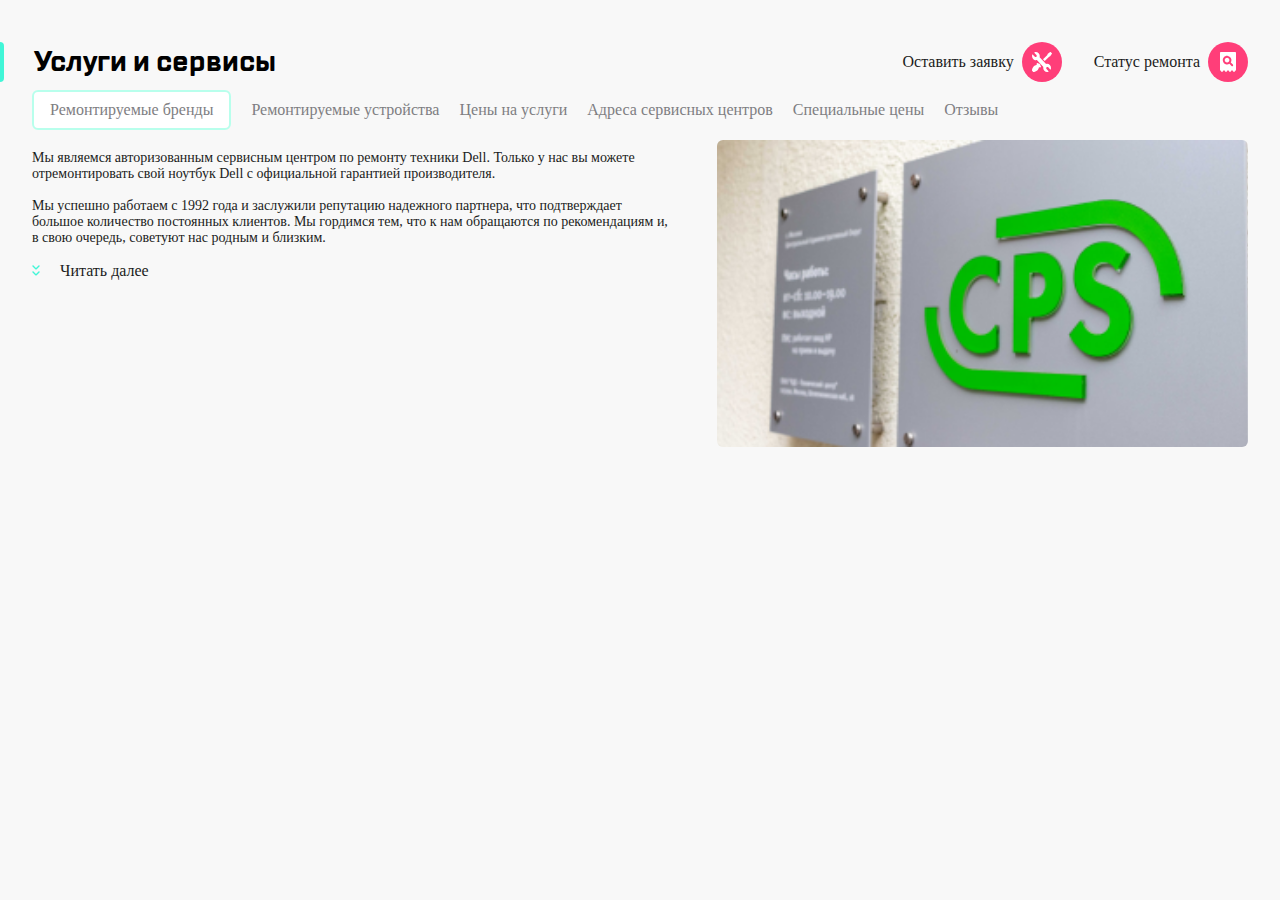
==== index.html @ 54d101b1 "Rename Index.html to index.html" ====
<!DOCTYPE html>
<html lang="ru">
<head>
	<meta charset="utf-8">
	<meta name="viewport" content="width=device-width, initial-scale=1">
	<link rel="stylesheet" type="text/css" href="css/style.css">
	<link rel="stylesheet" type="text/css" href="css/normalize.css">
	<link rel="stylesheet" type="text/css" href="fonts/stylesheet.css">
	<link rel="stylesheet" type="text/css" href="css/media.css">
	<title>Макет 1.3</title>
</head>
<body>
	<header class="header">
		<div class="header__body">
			<button class="header__gamburger">
				<img src="images/gamburger-icon.svg" alt="Меню Гамбургер">
			</button>
			<div class="header__logo">
				<a href="#">
					<img src="images/logo.svg" alt="Логотип CPS">
				</a>
			</div>

			<div class="header__connect">
				<button class="header__phone">
					<img src="images/phone-icon.svg" alt="Оставить заявку">
				</button>
				<button class="header__message">
					<img src="images/message-icon.svg" alt="Оставить заявку">
				</button>
				<button class="header__profile">
					<img src="images/profile-icon.svg" alt="Оставить заявку">
				</button>
			</div>

			<div class="header__interaction interaction">
				<button class="interaction__request">
					<img src="images/request-icon.svg" alt="Оставить заявку">
				</button>
				<button class="interaction__status">
					<img src="images/status-icon.svg" alt="Узнать статус">
				</button>
			</div>
		</div>
	</header>
	<main class="main">
		<div class="main__title">
			<h1 class="main__heading">Услуги и сервисы</h1>
			<div class="main__interaction interaction">
				<span class="interaction__title">Оставить заявку</span>
				<button class="interaction__request">
					<img src="images/request-icon.svg" alt="Оставить заявку">
				</button>
				<span class="interaction__title">Статус ремонта</span>
				<button class="interaction__status">
					<img src="images/status-icon.svg" alt="Узнать статус">
				</button>
			</div>
		</div>
		<nav class="main__slideMenu slideMenu">
			<ul class="slideMenu__items">
				<li class="slideMenu__item 
						   slideMenu__item_actived">Ремонтируемые бренды</li>
				<li class="slideMenu__item">Ремонтируемые устройства</li>
				<li class="slideMenu__item">Цены на услуги</li>
				<li class="slideMenu__item">Адреса сервисных центров</li>
				<li class="slideMenu__item">Специальные цены</li>
				<li class="slideMenu__item">Отзывы</li>
			</ul>
		</nav>
		<section class="main__description description">
			<div class="description__body">
				<p class="description__content">Мы являемся авторизованным сервисным центром по ремонту техники Dell. Только у нас вы можете отремонтировать свой ноутбук Dell с официальной гарантией производителя.</p>
				<p class="description__content description__content_hidden">Мы успешно работаем с 1992 года и заслужили репутацию надежного партнера<span class="description__span_hidden">, что подтверждает большое количество постоянных клиентов. Мы гордимся тем, что к нам обращаются по рекомендациям и, в свою очередь, советуют нас родным и близким.</span></p>
				<button class="description__readmore readmore">
					<img src="images/readmore-icon.svg" class="readmore__icon">
					Читать далее
				</button>
			</div>
			<div class="description__image"></div>
		</section>
	</main>
</body>
</html>
---- css/style.css ----
html {
  box-sizing: border-box;
}
*, *:before, *:after {
  box-sizing: inherit;
}

body {
 background: #F8F8F8;
}

.header {
  border-bottom: 1px solid #D9FFF5;
}

.header__body {
  display: flex;
  padding: 19px 16px;
  align-items: center;
  background: #fff;
}

.header__interaction {
  display: flex;
  align-items: center;
  margin-left: auto;
}

.header__interaction::before {
  display: block;
  content: "";
  height: 32px;
  width: 2px;
  background: #EAEAEA;
  border-radius: 1px;
  margin-right: 20px;
}

.header__gamburger, .interaction__request, .interaction__status, .header__phone, .header__message, .header__profile {
  width: 40px;
  height: 40px;
  border: none;
  border-radius: 50%;
  background: #FF3E79;
}

.header__gamburger {
  padding: 12px 11px;
  margin-right: 16px;
}

.header__logo {
  margin-right: 16px;
}

.header__connect {
  display: none;
  margin-left: auto;
  margin-right: 20px;
}

.header__phone {
  margin-right: 16px;
  padding: 11px;
}

.header__message {
  margin-right: 16px;
  padding-top: 11px;
  padding-bottom: 9px;
  padding-left: 10px;
  padding-right: 10px;
}

.header__profile {
  padding: 10px;
  padding-bottom: 12px;
}

.interaction__request {
  padding: 10px;
  margin-right: 16px;
}

.interaction__status {
  padding: 10px 12px;
  margin-right: 16px;
}

.main {
  padding-top: 24px;
}

.main__title {
  display: flex;
  align-items: center;
  margin-bottom: 24px;
}

.main__title::before {
  content: "";
  width: 4px;
  height: 40px;
  background: #41F6D7;
  border-radius: 0px 4px 4px 0px;
  margin-right: 12px;
}

.main__heading {
  font-family: 'TT Lakes';
  font-size: 28px;
  margin: 0;
}

.main__interaction {
  display: none;
}

.main__slideMenu {
  padding-left: 16px;
  margin-bottom: 24px;
}

.slideMenu::before {
  content: "";
  height: 40px;
  width: 24px;
  background: linear-gradient(to left, rgba(248, 248, 248, 1), rgba(248, 248, 248, 0.0001));
  position: absolute;
  right: 0;
}

.slideMenu__items {
  padding: 0;
  margin: 0;
  list-style: none;
  display: flex;
  align-items: center;
  overflow-x: scroll;
  overflow-y: hidden;
  white-space: nowrap;
}

.slideMenu__items::-webkit-scrollbar {
  display: none;
}

.slideMenu__item {
  height: 40px;
  display: flex;
  align-items: center;
  margin-right: 20px;
  font-family: 'TT Lakes';
  font-size: 16px;
  color: #7E7E82;
  font-weight: 500;
}

.slideMenu__item_actived {
  padding: 8px 16px;
  border: 2px solid #B8FFEC;
  border-radius: 6px;
  background: #fff;
}

.description__content {
  font-family: 'TT Lakes';
  font-size: 14px;
  color: #1B1C21;
  padding: 0 16px;
  margin: 0;
  margin-bottom: 16px;
}

.description__content_hidden {
  display: none;
}

.description__span_hidden {
  display: none;
}

.description__readmore {
  font-family: 'TT Lakes';
  font-size: 16px;
  font-weight: 500;
  color: #1B1C21;
  background: none;
  border: none;
  padding: 0 16px;
  margin-bottom: 16px;
}

.readmore__icon {
  margin-right: 16px;
}

.description__image {
  background: url("../images/desc-image.png");
  background-repeat: no-repeat;
  background-size: cover;
  width: 100%;
  height: 176px;
}
---- fonts/stylesheet.css ----
@font-face {
    font-family: 'TT Lakes';
    src: url('TTLakes-Italic.eot');
    src: local('TT Lakes Italic'), local('TTLakes-Italic'),
        url('TTLakes-Italic.eot?#iefix') format('embedded-opentype'),
        url('TTLakes-Italic.woff') format('woff'),
        url('TTLakes-Italic.ttf') format('truetype');
    font-weight: normal;
    font-style: italic;
}

@font-face {
    font-family: 'TT Lakes Condensed';
    src: url('TTLakesCondensed-ExtraLight.eot');
    src: local('TT Lakes Condensed ExtraLight'), local('TTLakesCondensed-ExtraLight'),
        url('TTLakesCondensed-ExtraLight.eot?#iefix') format('embedded-opentype'),
        url('TTLakesCondensed-ExtraLight.woff') format('woff'),
        url('TTLakesCondensed-ExtraLight.ttf') format('truetype');
    font-weight: 200;
    font-style: normal;
}

@font-face {
    font-family: 'TT Lakes Compressed';
    src: url('TTLakesCompressed-Regular.eot');
    src: local('TT Lakes Compressed Regular'), local('TTLakesCompressed-Regular'),
        url('TTLakesCompressed-Regular.eot?#iefix') format('embedded-opentype'),
        url('TTLakesCompressed-Regular.woff') format('woff'),
        url('TTLakesCompressed-Regular.ttf') format('truetype');
    font-weight: normal;
    font-style: normal;
}

@font-face {
    font-family: 'TT Lakes Compressed';
    src: url('TTLakesCompressed-ThinItalic.eot');
    src: local('TT Lakes Compressed Thin Italic'), local('TTLakesCompressed-ThinItalic'),
        url('TTLakesCompressed-ThinItalic.eot?#iefix') format('embedded-opentype'),
        url('TTLakesCompressed-ThinItalic.woff') format('woff'),
        url('TTLakesCompressed-ThinItalic.ttf') format('truetype');
    font-weight: 100;
    font-style: italic;
}

@font-face {
    font-family: 'TT Lakes Condensed';
    src: url('TTLakesCondensed-Medium.eot');
    src: local('TT Lakes Condensed Medium'), local('TTLakesCondensed-Medium'),
        url('TTLakesCondensed-Medium.eot?#iefix') format('embedded-opentype'),
        url('TTLakesCondensed-Medium.woff') format('woff'),
        url('TTLakesCondensed-Medium.ttf') format('truetype');
    font-weight: 500;
    font-style: normal;
}

@font-face {
    font-family: 'TT Lakes Compressed';
    src: url('TTLakesCompressed-ExtraBoldItalic.eot');
    src: local('TT Lakes Compressed ExtraBold Italic'), local('TTLakesCompressed-ExtraBoldItalic'),
        url('TTLakesCompressed-ExtraBoldItalic.eot?#iefix') format('embedded-opentype'),
        url('TTLakesCompressed-ExtraBoldItalic.woff') format('woff'),
        url('TTLakesCompressed-ExtraBoldItalic.ttf') format('truetype');
    font-weight: 800;
    font-style: italic;
}

@font-face {
    font-family: 'TT Lakes';
    src: url('TTLakes-ExtraLightItalic.eot');
    src: local('TT Lakes ExtraLight Italic'), local('TTLakes-ExtraLightItalic'),
        url('TTLakes-ExtraLightItalic.eot?#iefix') format('embedded-opentype'),
        url('TTLakes-ExtraLightItalic.woff') format('woff'),
        url('TTLakes-ExtraLightItalic.ttf') format('truetype');
    font-weight: 200;
    font-style: italic;
}

@font-face {
    font-family: 'TT Lakes';
    src: url('TTLakes-LightItalic.eot');
    src: local('TT Lakes Light Italic'), local('TTLakes-LightItalic'),
        url('TTLakes-LightItalic.eot?#iefix') format('embedded-opentype'),
        url('TTLakes-LightItalic.woff') format('woff'),
        url('TTLakes-LightItalic.ttf') format('truetype');
    font-weight: 300;
    font-style: italic;
}

@font-face {
    font-family: 'TT Lakes';
    src: url('TTLakes-Thin.eot');
    src: local('TT Lakes Thin'), local('TTLakes-Thin'),
        url('TTLakes-Thin.eot?#iefix') format('embedded-opentype'),
        url('TTLakes-Thin.woff') format('woff'),
        url('TTLakes-Thin.ttf') format('truetype');
    font-weight: 100;
    font-style: normal;
}

@font-face {
    font-family: 'TT Lakes';
    src: url('TTLakes-DemiBoldItalic.eot');
    src: local('TT Lakes DemiBold Italic'), local('TTLakes-DemiBoldItalic'),
        url('TTLakes-DemiBoldItalic.eot?#iefix') format('embedded-opentype'),
        url('TTLakes-DemiBoldItalic.woff') format('woff'),
        url('TTLakes-DemiBoldItalic.ttf') format('truetype');
    font-weight: 600;
    font-style: italic;
}

@font-face {
    font-family: 'TT Lakes Condensed';
    src: url('TTLakesCondensed-Black.eot');
    src: local('TT Lakes Condensed Black'), local('TTLakesCondensed-Black'),
        url('TTLakesCondensed-Black.eot?#iefix') format('embedded-opentype'),
        url('TTLakesCondensed-Black.woff') format('woff'),
        url('TTLakesCondensed-Black.ttf') format('truetype');
    font-weight: 900;
    font-style: normal;
}

@font-face {
    font-family: 'TT Lakes Condensed';
    src: url('TTLakesCondensed-LightItalic.eot');
    src: local('TT Lakes Condensed Light Italic'), local('TTLakesCondensed-LightItalic'),
        url('TTLakesCondensed-LightItalic.eot?#iefix') format('embedded-opentype'),
        url('TTLakesCondensed-LightItalic.woff') format('woff'),
        url('TTLakesCondensed-LightItalic.ttf') format('truetype');
    font-weight: 300;
    font-style: italic;
}

@font-face {
    font-family: 'TT Lakes Condensed';
    src: url('TTLakesCondensed-DemiBold.eot');
    src: local('TT Lakes Condensed DemiBold'), local('TTLakesCondensed-DemiBold'),
        url('TTLakesCondensed-DemiBold.eot?#iefix') format('embedded-opentype'),
        url('TTLakesCondensed-DemiBold.woff') format('woff'),
        url('TTLakesCondensed-DemiBold.ttf') format('truetype');
    font-weight: 600;
    font-style: normal;
}

@font-face {
    font-family: 'TT Lakes Compressed';
    src: url('TTLakesCompressed-ExtraBold.eot');
    src: local('TT Lakes Compressed ExtraBold'), local('TTLakesCompressed-ExtraBold'),
        url('TTLakesCompressed-ExtraBold.eot?#iefix') format('embedded-opentype'),
        url('TTLakesCompressed-ExtraBold.woff') format('woff'),
        url('TTLakesCompressed-ExtraBold.ttf') format('truetype');
    font-weight: 800;
    font-style: normal;
}

@font-face {
    font-family: 'TT Lakes';
    src: url('TTLakes-ExtraBoldItalic.eot');
    src: local('TT Lakes ExtraBold Italic'), local('TTLakes-ExtraBoldItalic'),
        url('TTLakes-ExtraBoldItalic.eot?#iefix') format('embedded-opentype'),
        url('TTLakes-ExtraBoldItalic.woff') format('woff'),
        url('TTLakes-ExtraBoldItalic.ttf') format('truetype');
    font-weight: 800;
    font-style: italic;
}

@font-face {
    font-family: 'TT Lakes';
    src: url('TTLakes-ExtraLight.eot');
    src: local('TT Lakes ExtraLight'), local('TTLakes-ExtraLight'),
        url('TTLakes-ExtraLight.eot?#iefix') format('embedded-opentype'),
        url('TTLakes-ExtraLight.woff') format('woff'),
        url('TTLakes-ExtraLight.ttf') format('truetype');
    font-weight: 200;
    font-style: normal;
}

@font-face {
    font-family: 'TT Lakes Condensed';
    src: url('TTLakesCondensed-Bold.eot');
    src: local('TT Lakes Condensed Bold'), local('TTLakesCondensed-Bold'),
        url('TTLakesCondensed-Bold.eot?#iefix') format('embedded-opentype'),
        url('TTLakesCondensed-Bold.woff') format('woff'),
        url('TTLakesCondensed-Bold.ttf') format('truetype');
    font-weight: bold;
    font-style: normal;
}

@font-face {
    font-family: 'TT Lakes Condensed';
    src: url('TTLakesCondensed-ThinItalic.eot');
    src: local('TT Lakes Condensed Thin Italic'), local('TTLakesCondensed-ThinItalic'),
        url('TTLakesCondensed-ThinItalic.eot?#iefix') format('embedded-opentype'),
        url('TTLakesCondensed-ThinItalic.woff') format('woff'),
        url('TTLakesCondensed-ThinItalic.ttf') format('truetype');
    font-weight: 100;
    font-style: italic;
}

@font-face {
    font-family: 'TT Lakes Condensed';
    src: url('TTLakesCondensed-ExtraBoldItalic.eot');
    src: local('TT Lakes Condensed ExtraBold Italic'), local('TTLakesCondensed-ExtraBoldItalic'),
        url('TTLakesCondensed-ExtraBoldItalic.eot?#iefix') format('embedded-opentype'),
        url('TTLakesCondensed-ExtraBoldItalic.woff') format('woff'),
        url('TTLakesCondensed-ExtraBoldItalic.ttf') format('truetype');
    font-weight: 800;
    font-style: italic;
}

@font-face {
    font-family: 'TT Lakes Compressed';
    src: url('TTLakesCompressed-Medium.eot');
    src: local('TT Lakes Compressed Medium'), local('TTLakesCompressed-Medium'),
        url('TTLakesCompressed-Medium.eot?#iefix') format('embedded-opentype'),
        url('TTLakesCompressed-Medium.woff') format('woff'),
        url('TTLakesCompressed-Medium.ttf') format('truetype');
    font-weight: 500;
    font-style: normal;
}

@font-face {
    font-family: 'TT Lakes Condensed';
    src: url('TTLakesCondensed-Thin.eot');
    src: local('TT Lakes Condensed Thin'), local('TTLakesCondensed-Thin'),
        url('TTLakesCondensed-Thin.eot?#iefix') format('embedded-opentype'),
        url('TTLakesCondensed-Thin.woff') format('woff'),
        url('TTLakesCondensed-Thin.ttf') format('truetype');
    font-weight: 100;
    font-style: normal;
}

@font-face {
    font-family: 'TT Lakes Compressed';
    src: url('TTLakesCompressed-Italic.eot');
    src: local('TT Lakes Compressed Italic'), local('TTLakesCompressed-Italic'),
        url('TTLakesCompressed-Italic.eot?#iefix') format('embedded-opentype'),
        url('TTLakesCompressed-Italic.woff') format('woff'),
        url('TTLakesCompressed-Italic.ttf') format('truetype');
    font-weight: normal;
    font-style: italic;
}

@font-face {
    font-family: 'TT Lakes Compressed';
    src: url('TTLakesCompressed-Light.eot');
    src: local('TT Lakes Compressed Light'), local('TTLakesCompressed-Light'),
        url('TTLakesCompressed-Light.eot?#iefix') format('embedded-opentype'),
        url('TTLakesCompressed-Light.woff') format('woff'),
        url('TTLakesCompressed-Light.ttf') format('truetype');
    font-weight: 300;
    font-style: normal;
}

@font-face {
    font-family: 'TT Lakes Compressed';
    src: url('TTLakesCompressed-LightItalic.eot');
    src: local('TT Lakes Compressed Light Italic'), local('TTLakesCompressed-LightItalic'),
        url('TTLakesCompressed-LightItalic.eot?#iefix') format('embedded-opentype'),
        url('TTLakesCompressed-LightItalic.woff') format('woff'),
        url('TTLakesCompressed-LightItalic.ttf') format('truetype');
    font-weight: 300;
    font-style: italic;
}

@font-face {
    font-family: 'TT Lakes Condensed';
    src: url('TTLakesCondensed-Regular.eot');
    src: local('TT Lakes Condensed Regular'), local('TTLakesCondensed-Regular'),
        url('TTLakesCondensed-Regular.eot?#iefix') format('embedded-opentype'),
        url('TTLakesCondensed-Regular.woff') format('woff'),
        url('TTLakesCondensed-Regular.ttf') format('truetype');
    font-weight: normal;
    font-style: normal;
}

@font-face {
    font-family: 'TT Lakes Condensed';
    src: url('TTLakesCondensed-Light.eot');
    src: local('TT Lakes Condensed Light'), local('TTLakesCondensed-Light'),
        url('TTLakesCondensed-Light.eot?#iefix') format('embedded-opentype'),
        url('TTLakesCondensed-Light.woff') format('woff'),
        url('TTLakesCondensed-Light.ttf') format('truetype');
    font-weight: 300;
    font-style: normal;
}

@font-face {
    font-family: 'TT Lakes';
    src: url('TTLakes-Bold.eot');
    src: local('TT Lakes Bold'), local('TTLakes-Bold'),
        url('TTLakes-Bold.eot?#iefix') format('embedded-opentype'),
        url('TTLakes-Bold.woff') format('woff'),
        url('TTLakes-Bold.ttf') format('truetype');
    font-weight: bold;
    font-style: normal;
}

@font-face {
    font-family: 'TT Lakes';
    src: url('TTLakes-DemiBold.eot');
    src: local('TT Lakes DemiBold'), local('TTLakes-DemiBold'),
        url('TTLakes-DemiBold.eot?#iefix') format('embedded-opentype'),
        url('TTLakes-DemiBold.woff') format('woff'),
        url('TTLakes-DemiBold.ttf') format('truetype');
    font-weight: 600;
    font-style: normal;
}

@font-face {
    font-family: 'TT Lakes Compressed';
    src: url('TTLakesCompressed-Thin.eot');
    src: local('TT Lakes Compressed Thin'), local('TTLakesCompressed-Thin'),
        url('TTLakesCompressed-Thin.eot?#iefix') format('embedded-opentype'),
        url('TTLakesCompressed-Thin.woff') format('woff'),
        url('TTLakesCompressed-Thin.ttf') format('truetype');
    font-weight: 100;
    font-style: normal;
}

@font-face {
    font-family: 'TT Lakes';
    src: url('TTLakes-Black.eot');
    src: local('TT Lakes Black'), local('TTLakes-Black'),
        url('TTLakes-Black.eot?#iefix') format('embedded-opentype'),
        url('TTLakes-Black.woff') format('woff'),
        url('TTLakes-Black.ttf') format('truetype');
    font-weight: 900;
    font-style: normal;
}

@font-face {
    font-family: 'TT Lakes';
    src: url('TTLakes-MediumItalic.eot');
    src: local('TT Lakes Medium Italic'), local('TTLakes-MediumItalic'),
        url('TTLakes-MediumItalic.eot?#iefix') format('embedded-opentype'),
        url('TTLakes-MediumItalic.woff') format('woff'),
        url('TTLakes-MediumItalic.ttf') format('truetype');
    font-weight: 500;
    font-style: italic;
}

@font-face {
    font-family: 'TT Lakes Condensed';
    src: url('TTLakesCondensed-ExtraBold.eot');
    src: local('TT Lakes Condensed ExtraBold'), local('TTLakesCondensed-ExtraBold'),
        url('TTLakesCondensed-ExtraBold.eot?#iefix') format('embedded-opentype'),
        url('TTLakesCondensed-ExtraBold.woff') format('woff'),
        url('TTLakesCondensed-ExtraBold.ttf') format('truetype');
    font-weight: 800;
    font-style: normal;
}

@font-face {
    font-family: 'TT Lakes Condensed';
    src: url('TTLakesCondensed-ExtraLightItalic.eot');
    src: local('TT Lakes Condensed ExtraLight Italic'), local('TTLakesCondensed-ExtraLightItalic'),
        url('TTLakesCondensed-ExtraLightItalic.eot?#iefix') format('embedded-opentype'),
        url('TTLakesCondensed-ExtraLightItalic.woff') format('woff'),
        url('TTLakesCondensed-ExtraLightItalic.ttf') format('truetype');
    font-weight: 200;
    font-style: italic;
}

@font-face {
    font-family: 'TT Lakes';
    src: url('TTLakes-Medium.eot');
    src: local('TT Lakes Medium'), local('TTLakes-Medium'),
        url('TTLakes-Medium.eot?#iefix') format('embedded-opentype'),
        url('TTLakes-Medium.woff') format('woff'),
        url('TTLakes-Medium.ttf') format('truetype');
    font-weight: 500;
    font-style: normal;
}

@font-face {
    font-family: 'TT Lakes Condensed';
    src: url('TTLakesCondensed-DemiBoldItalic.eot');
    src: local('TT Lakes Condensed DemiBold Italic'), local('TTLakesCondensed-DemiBoldItalic'),
        url('TTLakesCondensed-DemiBoldItalic.eot?#iefix') format('embedded-opentype'),
        url('TTLakesCondensed-DemiBoldItalic.woff') format('woff'),
        url('TTLakesCondensed-DemiBoldItalic.ttf') format('truetype');
    font-weight: 600;
    font-style: italic;
}

@font-face {
    font-family: 'TT Lakes Compressed';
    src: url('TTLakesCompressed-BoldItalic.eot');
    src: local('TT Lakes Compressed Bold Italic'), local('TTLakesCompressed-BoldItalic'),
        url('TTLakesCompressed-BoldItalic.eot?#iefix') format('embedded-opentype'),
        url('TTLakesCompressed-BoldItalic.woff') format('woff'),
        url('TTLakesCompressed-BoldItalic.ttf') format('truetype');
    font-weight: bold;
    font-style: italic;
}

@font-face {
    font-family: 'TT Lakes Compressed';
    src: url('TTLakesCompressed-ExtraLightItalic.eot');
    src: local('TT Lakes Compressed ExtraLight Italic'), local('TTLakesCompressed-ExtraLightItalic'),
        url('TTLakesCompressed-ExtraLightItalic.eot?#iefix') format('embedded-opentype'),
        url('TTLakesCompressed-ExtraLightItalic.woff') format('woff'),
        url('TTLakesCompressed-ExtraLightItalic.ttf') format('truetype');
    font-weight: 200;
    font-style: italic;
}

@font-face {
    font-family: 'TT Lakes';
    src: url('TTLakes-Regular.eot');
    src: local('TT Lakes Regular'), local('TTLakes-Regular'),
        url('TTLakes-Regular.eot?#iefix') format('embedded-opentype'),
        url('TTLakes-Regular.woff') format('woff'),
        url('TTLakes-Regular.ttf') format('truetype');
    font-weight: normal;
    font-style: normal;
}

@font-face {
    font-family: 'TT Lakes';
    src: url('TTLakes-BoldItalic.eot');
    src: local('TT Lakes Bold Italic'), local('TTLakes-BoldItalic'),
        url('TTLakes-BoldItalic.eot?#iefix') format('embedded-opentype'),
        url('TTLakes-BoldItalic.woff') format('woff'),
        url('TTLakes-BoldItalic.ttf') format('truetype');
    font-weight: bold;
    font-style: italic;
}

@font-face {
    font-family: 'TT Lakes Condensed';
    src: url('TTLakesCondensed-MediumItalic.eot');
    src: local('TT Lakes Condensed Medium Italic'), local('TTLakesCondensed-MediumItalic'),
        url('TTLakesCondensed-MediumItalic.eot?#iefix') format('embedded-opentype'),
        url('TTLakesCondensed-MediumItalic.woff') format('woff'),
        url('TTLakesCondensed-MediumItalic.ttf') format('truetype');
    font-weight: 500;
    font-style: italic;
}

@font-face {
    font-family: 'TT Lakes Condensed';
    src: url('TTLakesCondensed-Italic.eot');
    src: local('TT Lakes Condensed Italic'), local('TTLakesCondensed-Italic'),
        url('TTLakesCondensed-Italic.eot?#iefix') format('embedded-opentype'),
        url('TTLakesCondensed-Italic.woff') format('woff'),
        url('TTLakesCondensed-Italic.ttf') format('truetype');
    font-weight: normal;
    font-style: italic;
}

@font-face {
    font-family: 'TT Lakes';
    src: url('TTLakes-ThinItalic.eot');
    src: local('TT Lakes Thin Italic'), local('TTLakes-ThinItalic'),
        url('TTLakes-ThinItalic.eot?#iefix') format('embedded-opentype'),
        url('TTLakes-ThinItalic.woff') format('woff'),
        url('TTLakes-ThinItalic.ttf') format('truetype');
    font-weight: 100;
    font-style: italic;
}

@font-face {
    font-family: 'TT Lakes Compressed';
    src: url('TTLakesCompressed-DemiBold.eot');
    src: local('TT Lakes Compressed DemiBold'), local('TTLakesCompressed-DemiBold'),
        url('TTLakesCompressed-DemiBold.eot?#iefix') format('embedded-opentype'),
        url('TTLakesCompressed-DemiBold.woff') format('woff'),
        url('TTLakesCompressed-DemiBold.ttf') format('truetype');
    font-weight: 600;
    font-style: normal;
}

@font-face {
    font-family: 'TT Lakes';
    src: url('TTLakes-BlackItalic.eot');
    src: local('TT Lakes Black Italic'), local('TTLakes-BlackItalic'),
        url('TTLakes-BlackItalic.eot?#iefix') format('embedded-opentype'),
        url('TTLakes-BlackItalic.woff') format('woff'),
        url('TTLakes-BlackItalic.ttf') format('truetype');
    font-weight: 900;
    font-style: italic;
}

@font-face {
    font-family: 'TT Lakes Compressed';
    src: url('TTLakesCompressed-Bold.eot');
    src: local('TT Lakes Compressed Bold'), local('TTLakesCompressed-Bold'),
        url('TTLakesCompressed-Bold.eot?#iefix') format('embedded-opentype'),
        url('TTLakesCompressed-Bold.woff') format('woff'),
        url('TTLakesCompressed-Bold.ttf') format('truetype');
    font-weight: bold;
    font-style: normal;
}

@font-face {
    font-family: 'TT Lakes Condensed';
    src: url('TTLakesCondensed-BlackItalic.eot');
    src: local('TT Lakes Condensed Black Italic'), local('TTLakesCondensed-BlackItalic'),
        url('TTLakesCondensed-BlackItalic.eot?#iefix') format('embedded-opentype'),
        url('TTLakesCondensed-BlackItalic.woff') format('woff'),
        url('TTLakesCondensed-BlackItalic.ttf') format('truetype');
    font-weight: 900;
    font-style: italic;
}

@font-face {
    font-family: 'TT Lakes Compressed';
    src: url('TTLakesCompressed-MediumItalic.eot');
    src: local('TT Lakes Compressed Medium Italic'), local('TTLakesCompressed-MediumItalic'),
        url('TTLakesCompressed-MediumItalic.eot?#iefix') format('embedded-opentype'),
        url('TTLakesCompressed-MediumItalic.woff') format('woff'),
        url('TTLakesCompressed-MediumItalic.ttf') format('truetype');
    font-weight: 500;
    font-style: italic;
}

@font-face {
    font-family: 'TT Lakes Condensed';
    src: url('TTLakesCondensed-BoldItalic.eot');
    src: local('TT Lakes Condensed Bold Italic'), local('TTLakesCondensed-BoldItalic'),
        url('TTLakesCondensed-BoldItalic.eot?#iefix') format('embedded-opentype'),
        url('TTLakesCondensed-BoldItalic.woff') format('woff'),
        url('TTLakesCondensed-BoldItalic.ttf') format('truetype');
    font-weight: bold;
    font-style: italic;
}

@font-face {
    font-family: 'TT Lakes Compressed';
    src: url('TTLakesCompressed-ExtraLight.eot');
    src: local('TT Lakes Compressed ExtraLight'), local('TTLakesCompressed-ExtraLight'),
        url('TTLakesCompressed-ExtraLight.eot?#iefix') format('embedded-opentype'),
        url('TTLakesCompressed-ExtraLight.woff') format('woff'),
        url('TTLakesCompressed-ExtraLight.ttf') format('truetype');
    font-weight: 200;
    font-style: normal;
}

@font-face {
    font-family: 'TT Lakes';
    src: url('TTLakes-ExtraBold.eot');
    src: local('TT Lakes ExtraBold'), local('TTLakes-ExtraBold'),
        url('TTLakes-ExtraBold.eot?#iefix') format('embedded-opentype'),
        url('TTLakes-ExtraBold.woff') format('woff'),
        url('TTLakes-ExtraBold.ttf') format('truetype');
    font-weight: 800;
    font-style: normal;
}

@font-face {
    font-family: 'TT Lakes Compressed';
    src: url('TTLakesCompressed-DemiBoldItalic.eot');
    src: local('TT Lakes Compressed DemiBold Italic'), local('TTLakesCompressed-DemiBoldItalic'),
        url('TTLakesCompressed-DemiBoldItalic.eot?#iefix') format('embedded-opentype'),
        url('TTLakesCompressed-DemiBoldItalic.woff') format('woff'),
        url('TTLakesCompressed-DemiBoldItalic.ttf') format('truetype');
    font-weight: 600;
    font-style: italic;
}

@font-face {
    font-family: 'TT Lakes Compressed';
    src: url('TTLakesCompressed-BlackItalic.eot');
    src: local('TT Lakes Compressed Black Italic'), local('TTLakesCompressed-BlackItalic'),
        url('TTLakesCompressed-BlackItalic.eot?#iefix') format('embedded-opentype'),
        url('TTLakesCompressed-BlackItalic.woff') format('woff'),
        url('TTLakesCompressed-BlackItalic.ttf') format('truetype');
    font-weight: 900;
    font-style: italic;
}

@font-face {
    font-family: 'TT Lakes';
    src: url('TTLakes-Light.eot');
    src: local('TT Lakes Light'), local('TTLakes-Light'),
        url('TTLakes-Light.eot?#iefix') format('embedded-opentype'),
        url('TTLakes-Light.woff') format('woff'),
        url('TTLakes-Light.ttf') format('truetype');
    font-weight: 300;
    font-style: normal;
}

@font-face {
    font-family: 'TT Lakes Compressed';
    src: url('TTLakesCompressed-Black.eot');
    src: local('TT Lakes Compressed Black'), local('TTLakesCompressed-Black'),
        url('TTLakesCompressed-Black.eot?#iefix') format('embedded-opentype'),
        url('TTLakesCompressed-Black.woff') format('woff'),
        url('TTLakesCompressed-Black.ttf') format('truetype');
    font-weight: 900;
    font-style: normal;
}
---- css/media.css ----
@media (min-width: 768px) {

  .header__body {
  padding: 19px 24px;
  }

  .header__logo {
    display: flex;
    align-items: center;
  }

  .header__logo::before {
    content: "";
    height: 32px;
    width: 2px;
    background: #EAEAEA;
    border-radius: 1px;
    margin-right: 20px;
  }

  .header__connect {
    display: flex;
    align-items: center;
  }

  .header__interaction {
    margin-left: 0;
  }

  .main__title::before {
  margin-right: 20px;
  }

  .main__slideMenu {
    padding-left: 24px;
  }

  .main__description {
    display: flex;
    padding: 0 24px;
  }

  .description__body {
    margin-right: 48px;
  }

  .description__content {
    padding: 0;
  }

  .description__content_hidden {
  display: block;
  }

  .description__readmore {
    padding: 0;
  }

  .description__image {
    width: 360px;
    height: 208px;
    border-radius: 6px;
    flex-shrink: 0;
  }
}

@media (min-width: 1120px) {

  .main {
    padding-top: 42px;
  }

  .header {
    display: none;
  }

  .main__title {
    margin-bottom: 8px;
  }

  .main__title::before {
  margin-right: 30px;
  }

  .main__interaction {
  display: flex;
  align-items: center;
  margin-left: auto;
  }

  .interaction__status {
    margin-right: 32px;
  }

  .main__slideMenu {
    padding-left: 32px;
    padding-right: 32px;
    margin-bottom: 10px;
  }

  .slideMenu__items {
    flex-wrap: wrap;
  }

  .slideMenu__item {
    margin-left: 20px;
    margin-right: 0;
  }

  .slideMenu__item:first-child {
    margin-left: 0px;
  }

  .main__description {
    padding: 0 32px;
  }

  .interaction__title {
    font-family: 'TT Lakes';
    font-size: 16px;
    color: #1B1C21;
    margin-right: 8px;
    font-weight: 500;
  }

  .interaction__request {
    margin-right: 32px;
  }

  .description__body {
    padding-top: 10px;
  }

  .description__image {
    width: 531px;
    height: 307px;
  }

  .description__span_hidden {
    display: inline;
  }
}
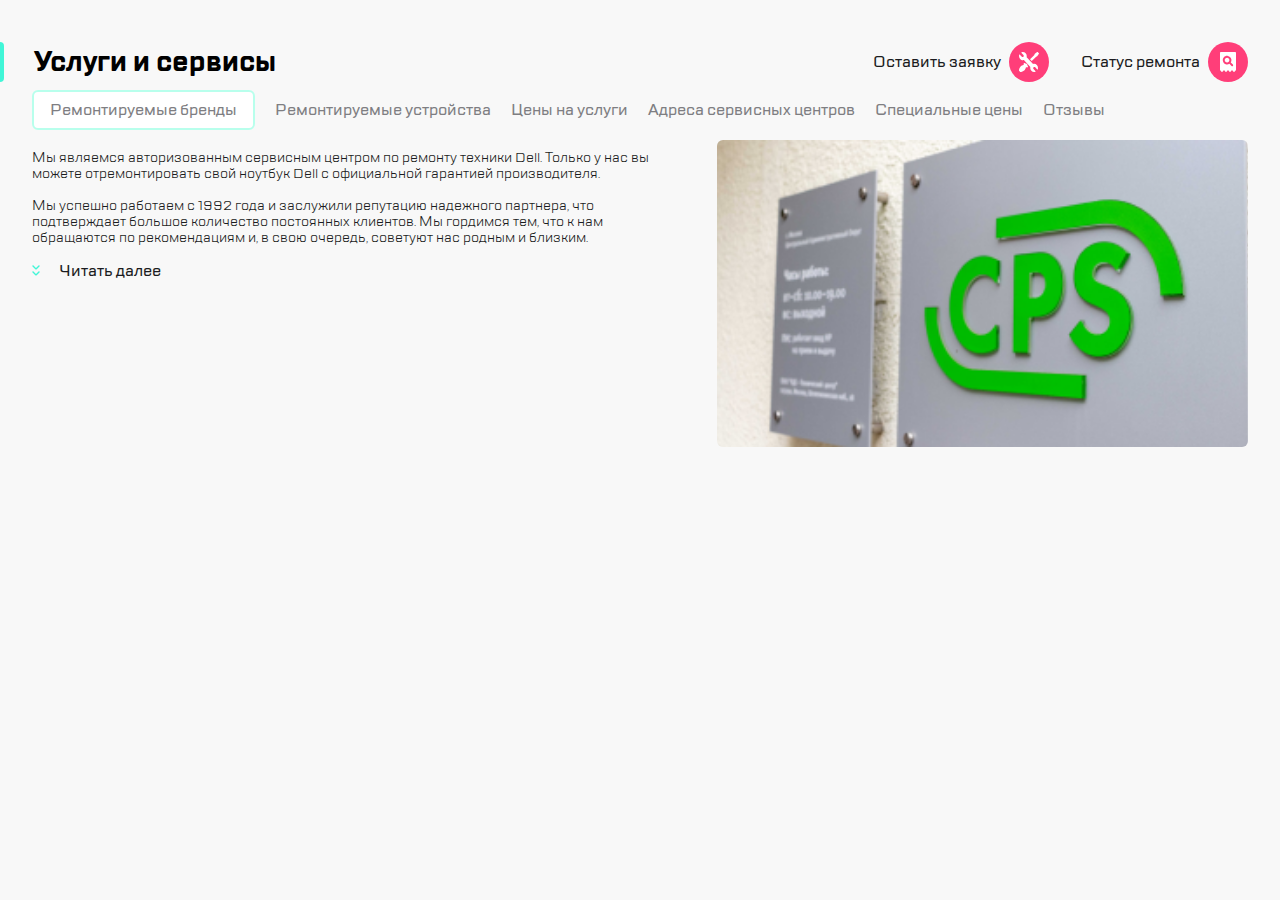
==== commit ed3514ae: "Fonts Fix" ====
(no text change in the page or its own stylesheets)
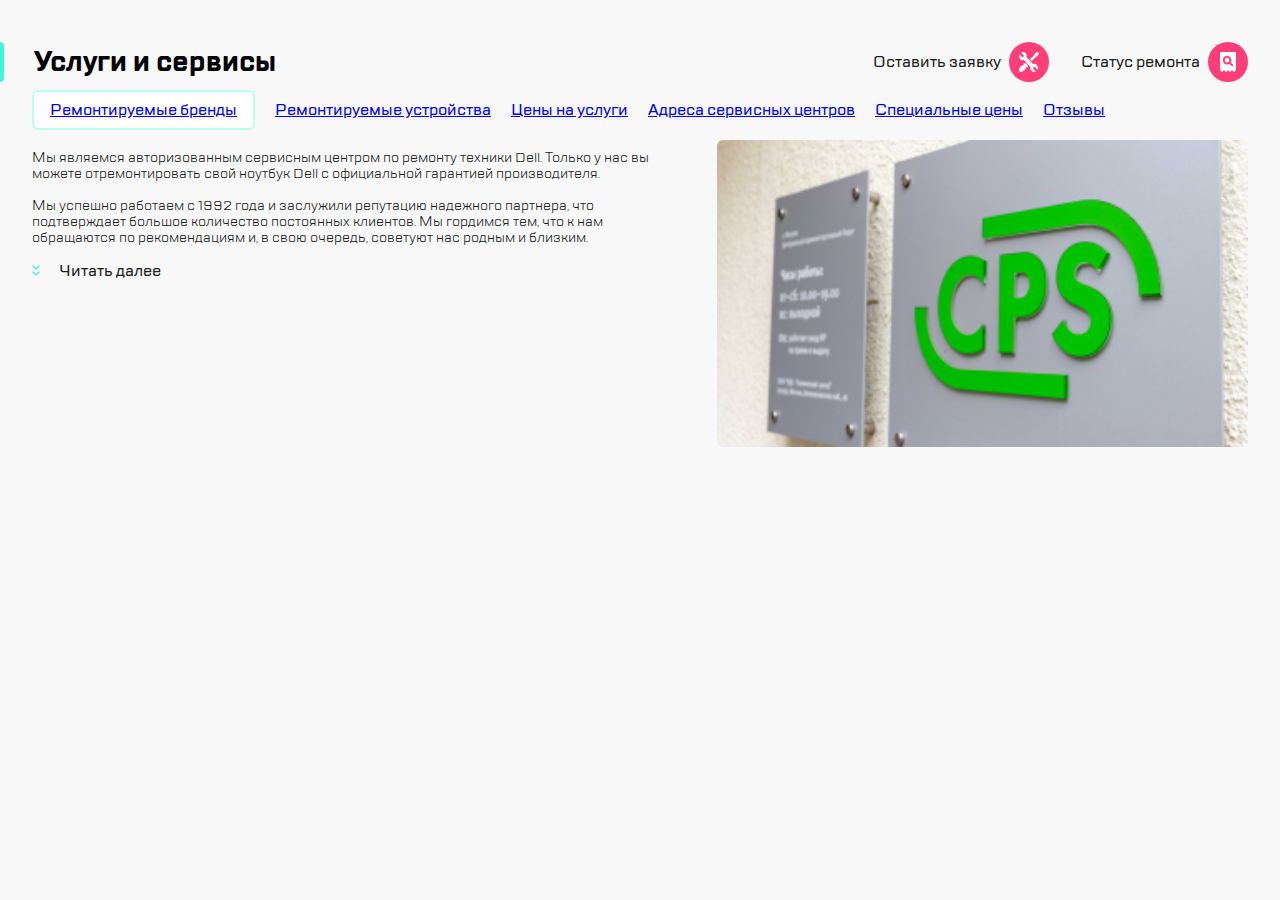
==== commit 0d83d091: "1.3 Fixed" ====
--- a/index.html
+++ b/index.html
@@ -47,28 +47,28 @@
 		<div class="main__title">
 			<h1 class="main__heading">Услуги и сервисы</h1>
 			<div class="main__interaction interaction">
-				<span class="interaction__title">Оставить заявку</span>
+				<label class="interaction__title">Оставить заявку</label>
 				<button class="interaction__request">
-					<img src="images/request-icon.svg" alt="Оставить заявку">
+					
 				</button>
-				<span class="interaction__title">Статус ремонта</span>
+				<label class="interaction__title">Статус ремонта</label>
 				<button class="interaction__status">
-					<img src="images/status-icon.svg" alt="Узнать статус">
+					
 				</button>
 			</div>
 		</div>
 		<nav class="main__slideMenu slideMenu">
 			<ul class="slideMenu__items">
 				<li class="slideMenu__item 
-						   slideMenu__item_actived">Ремонтируемые бренды</li>
-				<li class="slideMenu__item">Ремонтируемые устройства</li>
-				<li class="slideMenu__item">Цены на услуги</li>
-				<li class="slideMenu__item">Адреса сервисных центров</li>
-				<li class="slideMenu__item">Специальные цены</li>
-				<li class="slideMenu__item">Отзывы</li>
+						   slideMenu__item_actived"><a href="#">Ремонтируемые бренды</a></li>
+				<li class="slideMenu__item"><a href="#">Ремонтируемые устройства</a></li>
+				<li class="slideMenu__item"><a href="#">Цены на услуги</a></li>
+				<li class="slideMenu__item"><a href="#">Адреса сервисных центров</a></li>
+				<li class="slideMenu__item"><a href="#">Специальные цены</a></li>
+				<li class="slideMenu__item"><a href="#">Отзывы</a></li>
 			</ul>
 		</nav>
-		<section class="main__description description">
+		<article class="main__description description">
 			<div class="description__body">
 				<p class="description__content">Мы являемся авторизованным сервисным центром по ремонту техники Dell. Только у нас вы можете отремонтировать свой ноутбук Dell с официальной гарантией производителя.</p>
 				<p class="description__content description__content_hidden">Мы успешно работаем с 1992 года и заслужили репутацию надежного партнера<span class="description__span_hidden">, что подтверждает большое количество постоянных клиентов. Мы гордимся тем, что к нам обращаются по рекомендациям и, в свою очередь, советуют нас родным и близким.</span></p>
@@ -77,8 +77,8 @@
 					Читать далее
 				</button>
 			</div>
-			<div class="description__image"></div>
-		</section>
+			<img src="/images/desc-image.png" class="description__image"></img>
+		</article>
 	</main>
 </body>
 </html>
--- a/css/style.css
+++ b/css/style.css
@@ -78,12 +78,16 @@
 }
 
 .interaction__request {
-  padding: 10px;
+  background-image: url(../images/request-icon.svg);
+  background-repeat: no-repeat;
+  background-position: center;
   margin-right: 16px;
 }
 
 .interaction__status {
-  padding: 10px 12px;
+  background-image: url(../images/status-icon.svg);
+  background-repeat: no-repeat;
+  background-position: center;
   margin-right: 16px;
 }
 
@@ -95,10 +99,12 @@
   display: flex;
   align-items: center;
   margin-bottom: 24px;
-}
-
-.main__title::before {
+  justify-content: space-between;
+}
+
+.main__heading::before {
   content: "";
+  display: inline-block;
   width: 4px;
   height: 40px;
   background: #41F6D7;
@@ -110,6 +116,8 @@
   font-family: 'TT Lakes';
   font-size: 28px;
   margin: 0;
+  display: flex;
+  align-items: center;
 }
 
 .main__interaction {
@@ -196,9 +204,6 @@
 }
 
 .description__image {
-  background: url("../images/desc-image.png");
-  background-repeat: no-repeat;
-  background-size: cover;
   width: 100%;
   height: 176px;
 }
--- a/css/media.css
+++ b/css/media.css
@@ -27,7 +27,7 @@
     margin-left: 0;
   }
 
-  .main__title::before {
+  .main__heading::before {
   margin-right: 20px;
   }
 
@@ -62,6 +62,7 @@
     border-radius: 6px;
     flex-shrink: 0;
   }
+
 }
 
 @media (min-width: 1120px) {
@@ -78,14 +79,13 @@
     margin-bottom: 8px;
   }
 
-  .main__title::before {
+  .main__heading::before {
   margin-right: 30px;
   }
 
   .main__interaction {
   display: flex;
   align-items: center;
-  margin-left: auto;
   }
 
   .interaction__status {
